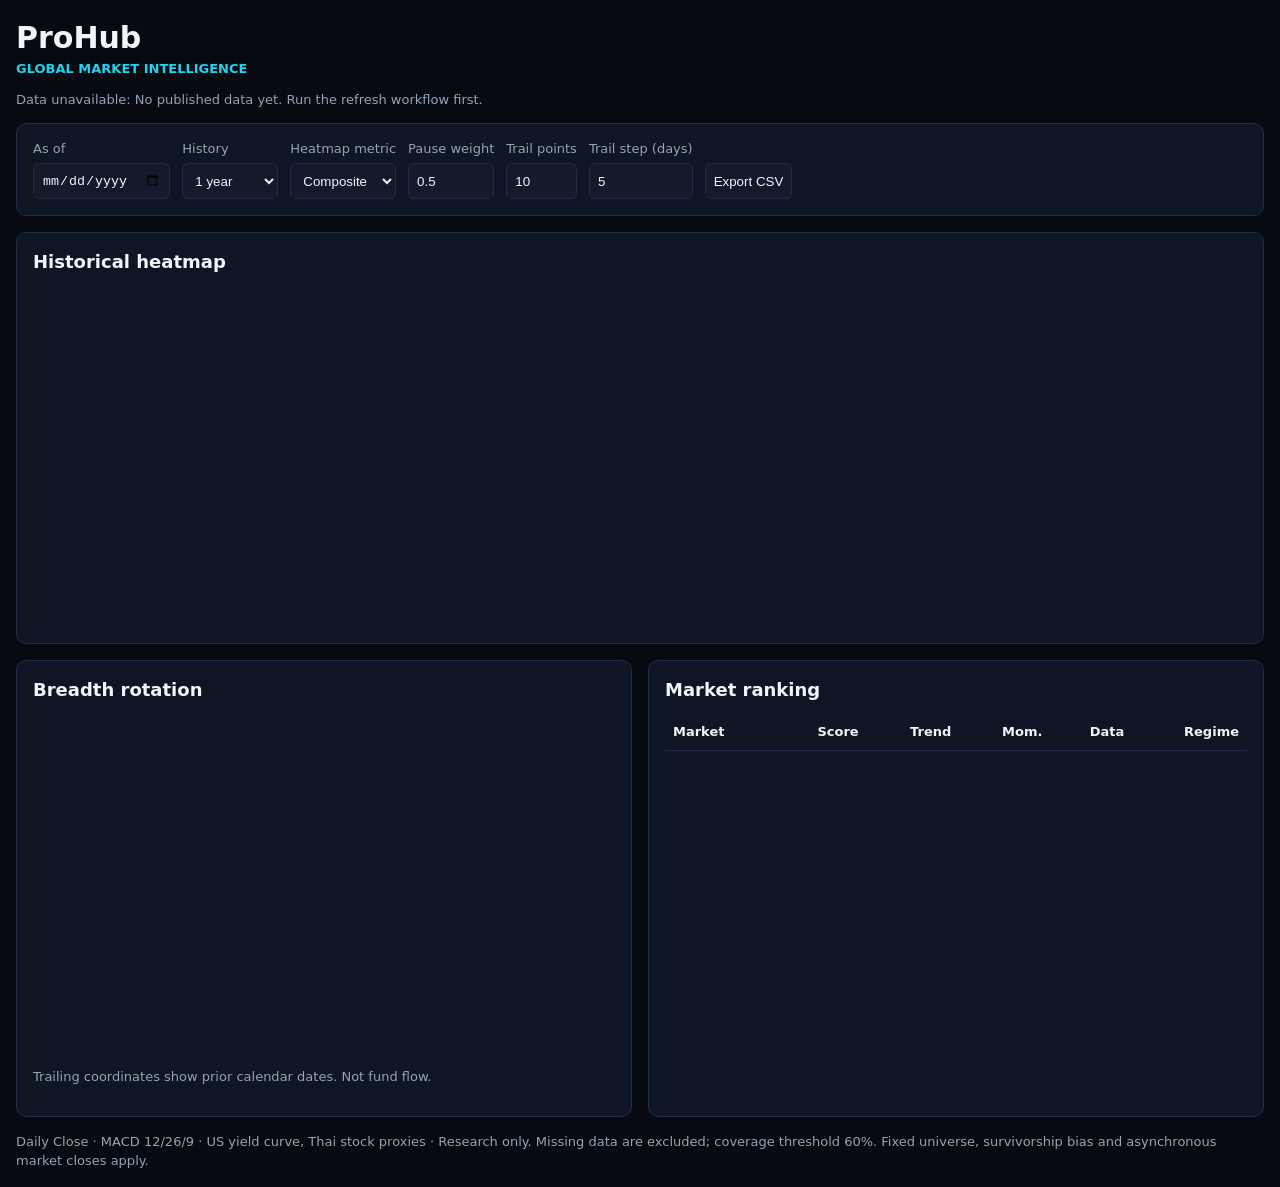
==== site/index.html @ fa2b9cb9 "Initialize ProHub global breadth research dashboard" ====
<!doctype html><html lang="en"><head><meta charset="utf-8"><meta name="viewport" content="width=device-width,initial-scale=1"><title>ProHub | Global Market Breadth</title><script src="https://cdn.plot.ly/plotly-2.35.2.min.js" defer></script><script src="app.js" defer></script><link rel="stylesheet" href="style.css"></head><body><main><header><h1>ProHub <small>GLOBAL MARKET INTELLIGENCE</small></h1><p id="status" role="status">Loading market data…</p></header><section class="controls"><label>As of <input id="date" type="date"></label><label>History <select id="range"><option value="365">1 year</option><option value="90">90 days</option><option value="1825">5 years</option><option value="999999">All history</option></select></label><label>Heatmap metric <select id="metric"><option>Composite</option><option>Trend</option><option>Momentum</option><option>Full</option><option>Pausing</option></select></label><label>Pause weight <input id="weight" type="number" min="0" max="1" step="0.1" value="0.5"></label><label>Trail points <input id="trail" type="number" min="1" max="40" value="10"></label><label>Trail step (days) <input id="step" type="number" min="1" max="90" value="5"></label><button id="export">Export CSV</button></section><section><h2>Historical heatmap</h2><div id="heat" class="chart" aria-label="Historical breadth heatmap"></div></section><div class="split"><section><h2>Breadth rotation</h2><div id="rotation" class="chart" aria-label="Trend versus momentum scatter chart"></div><p>Trailing coordinates show prior calendar dates. Not fund flow.</p></section><section><h2>Market ranking</h2><div class="scroll"><table><thead><tr><th>Market</th><th>Score</th><th>Trend</th><th>Mom.</th><th>Data</th><th>Regime</th></tr></thead><tbody id="rank"></tbody></table></div></section></div><footer>Daily Close · MACD 12/26/9 · US yield curve, Thai stock proxies · Research only. Missing data are excluded; coverage threshold 60%. Fixed universe, survivorship bias and asynchronous market closes apply.</footer></main></body></html>
---- site/style.css ----
:root{--canvas:#070a10;--card:#0e1524;--field:#121a2c;--text:#f1f5f9;--muted:#94a3b8;--cyan:#22d3ee;--bull:#34d399;--bear:#fb7185;--border:#1e2c48;--gap:16px;--radius:10px;--small:13px;--target:36px}*{box-sizing:border-box}body{margin:0;background:var(--canvas);color:var(--text);font:var(--small)/1.45 system-ui,sans-serif}main{max-width:1600px;margin:auto;padding:var(--gap)}h1{font-size:30px;margin:0}h1 small{font-size:13px;color:var(--cyan);display:block}h2{font-size:18px;margin:0 0 12px}section{background:var(--card);border:1px solid var(--border);border-radius:var(--radius);padding:var(--gap);margin-bottom:var(--gap);min-width:0}.controls{display:flex;flex-wrap:wrap;gap:12px;align-items:end}label{display:grid;gap:4px;color:var(--muted)}input,select,button{min-height:var(--target);background:var(--field);color:var(--text);border:1px solid var(--border);border-radius:6px;padding:8px;max-width:100%}button{cursor:pointer}:focus-visible{outline:2px solid var(--cyan)}.split{display:grid;grid-template-columns:minmax(0,1fr) minmax(0,1fr);gap:var(--gap)}.chart{width:100%;min-height:340px}.scroll{overflow:auto}table{border-collapse:collapse;width:100%;font-variant-numeric:tabular-nums}th,td{padding:8px;text-align:right;border-bottom:1px solid var(--border);white-space:nowrap}th:first-child,td:first-child{text-align:left}.positive{color:var(--bull)}.negative{color:var(--bear)}footer,p{color:var(--muted)}@media(max-width:900px){.split{grid-template-columns:1fr}}@media(max-width:480px){main,section{padding:8px}.controls label{max-width:100%}}
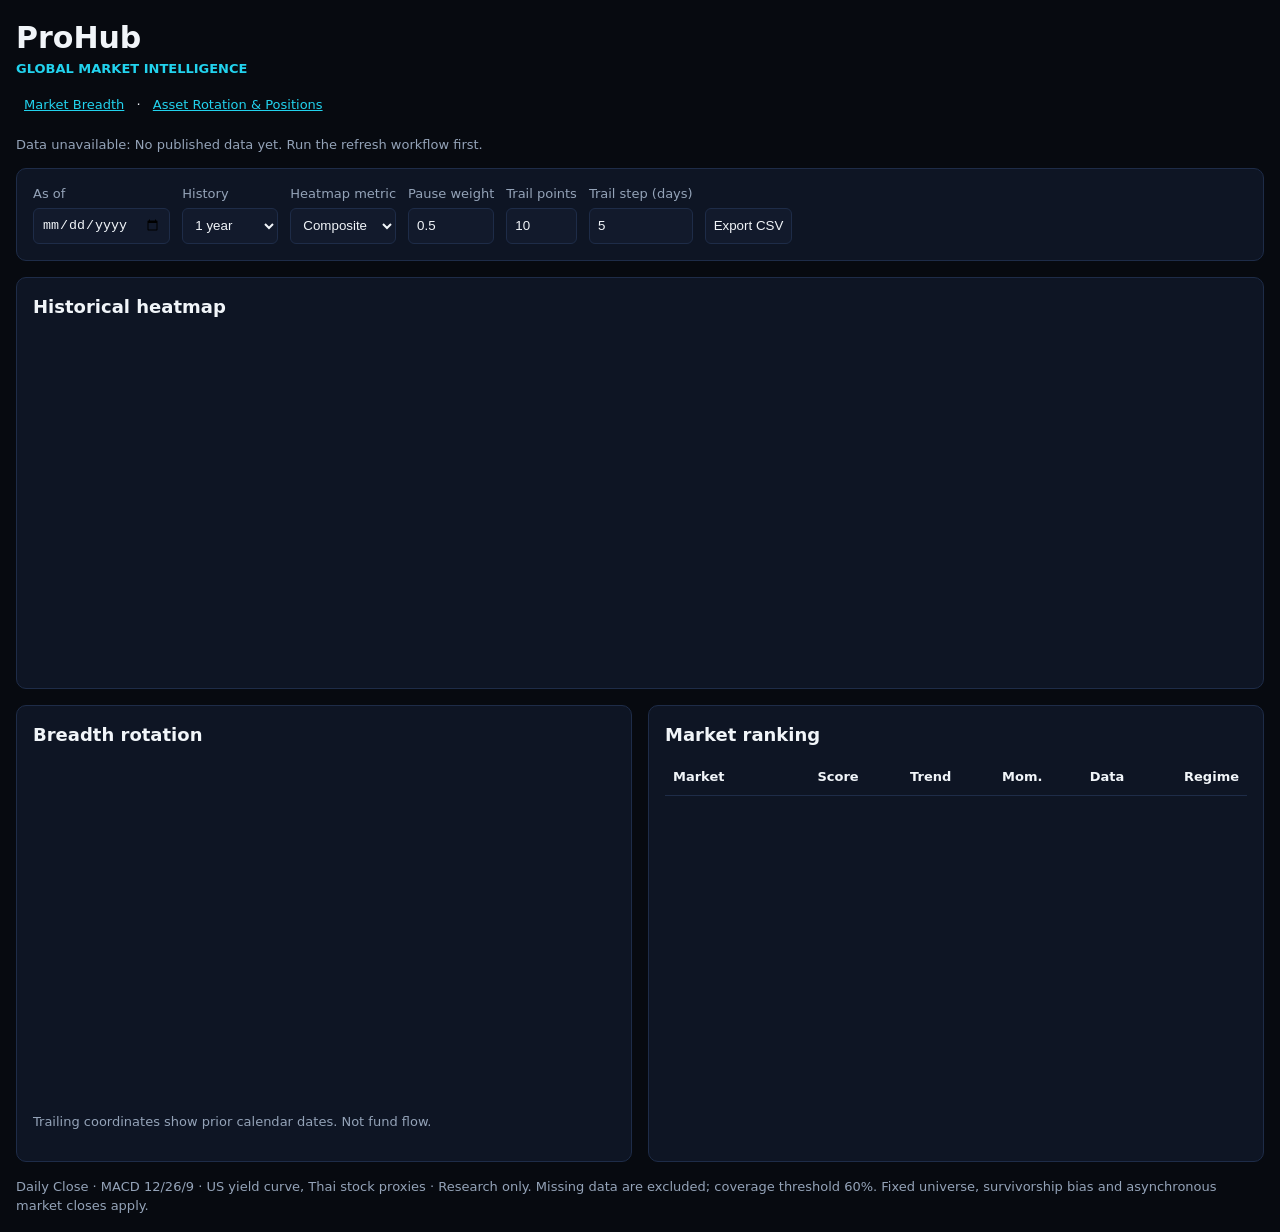
==== commit 259cd043: "Publish VectorBT rotation history, executed orders and latest simulated positions" ====
--- a/site/index.html
+++ b/site/index.html
@@ -1 +1 @@
-<!doctype html><html lang="en"><head><meta charset="utf-8"><meta name="viewport" content="width=device-width,initial-scale=1"><title>ProHub | Global Market Breadth</title><script src="https://cdn.plot.ly/plotly-2.35.2.min.js" defer></script><script src="app.js" defer></script><link rel="stylesheet" href="style.css"></head><body><main><header><h1>ProHub <small>GLOBAL MARKET INTELLIGENCE</small></h1><p id="status" role="status">Loading market data…</p></header><section class="controls"><label>As of <input id="date" type="date"></label><label>History <select id="range"><option value="365">1 year</option><option value="90">90 days</option><option value="1825">5 years</option><option value="999999">All history</option></select></label><label>Heatmap metric <select id="metric"><option>Composite</option><option>Trend</option><option>Momentum</option><option>Full</option><option>Pausing</option></select></label><label>Pause weight <input id="weight" type="number" min="0" max="1" step="0.1" value="0.5"></label><label>Trail points <input id="trail" type="number" min="1" max="40" value="10"></label><label>Trail step (days) <input id="step" type="number" min="1" max="90" value="5"></label><button id="export">Export CSV</button></section><section><h2>Historical heatmap</h2><div id="heat" class="chart" aria-label="Historical breadth heatmap"></div></section><div class="split"><section><h2>Breadth rotation</h2><div id="rotation" class="chart" aria-label="Trend versus momentum scatter chart"></div><p>Trailing coordinates show prior calendar dates. Not fund flow.</p></section><section><h2>Market ranking</h2><div class="scroll"><table><thead><tr><th>Market</th><th>Score</th><th>Trend</th><th>Mom.</th><th>Data</th><th>Regime</th></tr></thead><tbody id="rank"></tbody></table></div></section></div><footer>Daily Close · MACD 12/26/9 · US yield curve, Thai stock proxies · Research only. Missing data are excluded; coverage threshold 60%. Fixed universe, survivorship bias and asynchronous market closes apply.</footer></main></body></html>
+<!doctype html><html lang="en"><head><meta charset="utf-8"><meta name="viewport" content="width=device-width,initial-scale=1"><title>ProHub | Global Market Breadth</title><script src="https://cdn.plot.ly/plotly-2.35.2.min.js" defer></script><script src="app.js" defer></script><link rel="stylesheet" href="style.css"></head><body><main><header><h1>ProHub <small>GLOBAL MARKET INTELLIGENCE</small></h1><nav><a href="index.html">Market Breadth</a> · <a href="rotation.html">Asset Rotation &amp; Positions</a></nav><p id="status" role="status">Loading market data…</p></header><section class="controls"><label>As of <input id="date" type="date"></label><label>History <select id="range"><option value="365">1 year</option><option value="90">90 days</option><option value="1825">5 years</option><option value="999999">All history</option></select></label><label>Heatmap metric <select id="metric"><option>Composite</option><option>Trend</option><option>Momentum</option><option>Full</option><option>Pausing</option></select></label><label>Pause weight <input id="weight" type="number" min="0" max="1" step="0.1" value="0.5"></label><label>Trail points <input id="trail" type="number" min="1" max="40" value="10"></label><label>Trail step (days) <input id="step" type="number" min="1" max="90" value="5"></label><button id="export">Export CSV</button></section><section><h2>Historical heatmap</h2><div id="heat" class="chart" aria-label="Historical breadth heatmap"></div></section><div class="split"><section><h2>Breadth rotation</h2><div id="rotation" class="chart" aria-label="Trend versus momentum scatter chart"></div><p>Trailing coordinates show prior calendar dates. Not fund flow.</p></section><section><h2>Market ranking</h2><div class="scroll"><table><thead><tr><th>Market</th><th>Score</th><th>Trend</th><th>Mom.</th><th>Data</th><th>Regime</th></tr></thead><tbody id="rank"></tbody></table></div></section></div><footer>Daily Close · MACD 12/26/9 · US yield curve, Thai stock proxies · Research only. Missing data are excluded; coverage threshold 60%. Fixed universe, survivorship bias and asynchronous market closes apply.</footer></main></body></html>
--- a/site/style.css
+++ b/site/style.css
@@ -1 +1,3 @@
 :root{--canvas:#070a10;--card:#0e1524;--field:#121a2c;--text:#f1f5f9;--muted:#94a3b8;--cyan:#22d3ee;--bull:#34d399;--bear:#fb7185;--border:#1e2c48;--gap:16px;--radius:10px;--small:13px;--target:36px}*{box-sizing:border-box}body{margin:0;background:var(--canvas);color:var(--text);font:var(--small)/1.45 system-ui,sans-serif}main{max-width:1600px;margin:auto;padding:var(--gap)}h1{font-size:30px;margin:0}h1 small{font-size:13px;color:var(--cyan);display:block}h2{font-size:18px;margin:0 0 12px}section{background:var(--card);border:1px solid var(--border);border-radius:var(--radius);padding:var(--gap);margin-bottom:var(--gap);min-width:0}.controls{display:flex;flex-wrap:wrap;gap:12px;align-items:end}label{display:grid;gap:4px;color:var(--muted)}input,select,button{min-height:var(--target);background:var(--field);color:var(--text);border:1px solid var(--border);border-radius:6px;padding:8px;max-width:100%}button{cursor:pointer}:focus-visible{outline:2px solid var(--cyan)}.split{display:grid;grid-template-columns:minmax(0,1fr) minmax(0,1fr);gap:var(--gap)}.chart{width:100%;min-height:340px}.scroll{overflow:auto}table{border-collapse:collapse;width:100%;font-variant-numeric:tabular-nums}th,td{padding:8px;text-align:right;border-bottom:1px solid var(--border);white-space:nowrap}th:first-child,td:first-child{text-align:left}.positive{color:var(--bull)}.negative{color:var(--bear)}footer,p{color:var(--muted)}@media(max-width:900px){.split{grid-template-columns:1fr}}@media(max-width:480px){main,section{padding:8px}.controls label{max-width:100%}}
+
+nav{margin:10px 0}nav a{color:var(--cyan);padding:8px;display:inline-block}nav a[aria-current=page]{font-weight:700;text-decoration:underline}.kpis{display:grid;grid-template-columns:repeat(auto-fit,minmax(130px,1fr));gap:10px;margin:12px 0}.kpis div{background:var(--field);border:1px solid var(--border);border-radius:8px;padding:12px}.kpis small,.kpis strong{display:block}.kpis small{color:var(--muted)}.kpis strong{font-size:18px;font-variant-numeric:tabular-nums}.scroll{max-height:500px}thead th{position:sticky;top:0;background:var(--card)}
